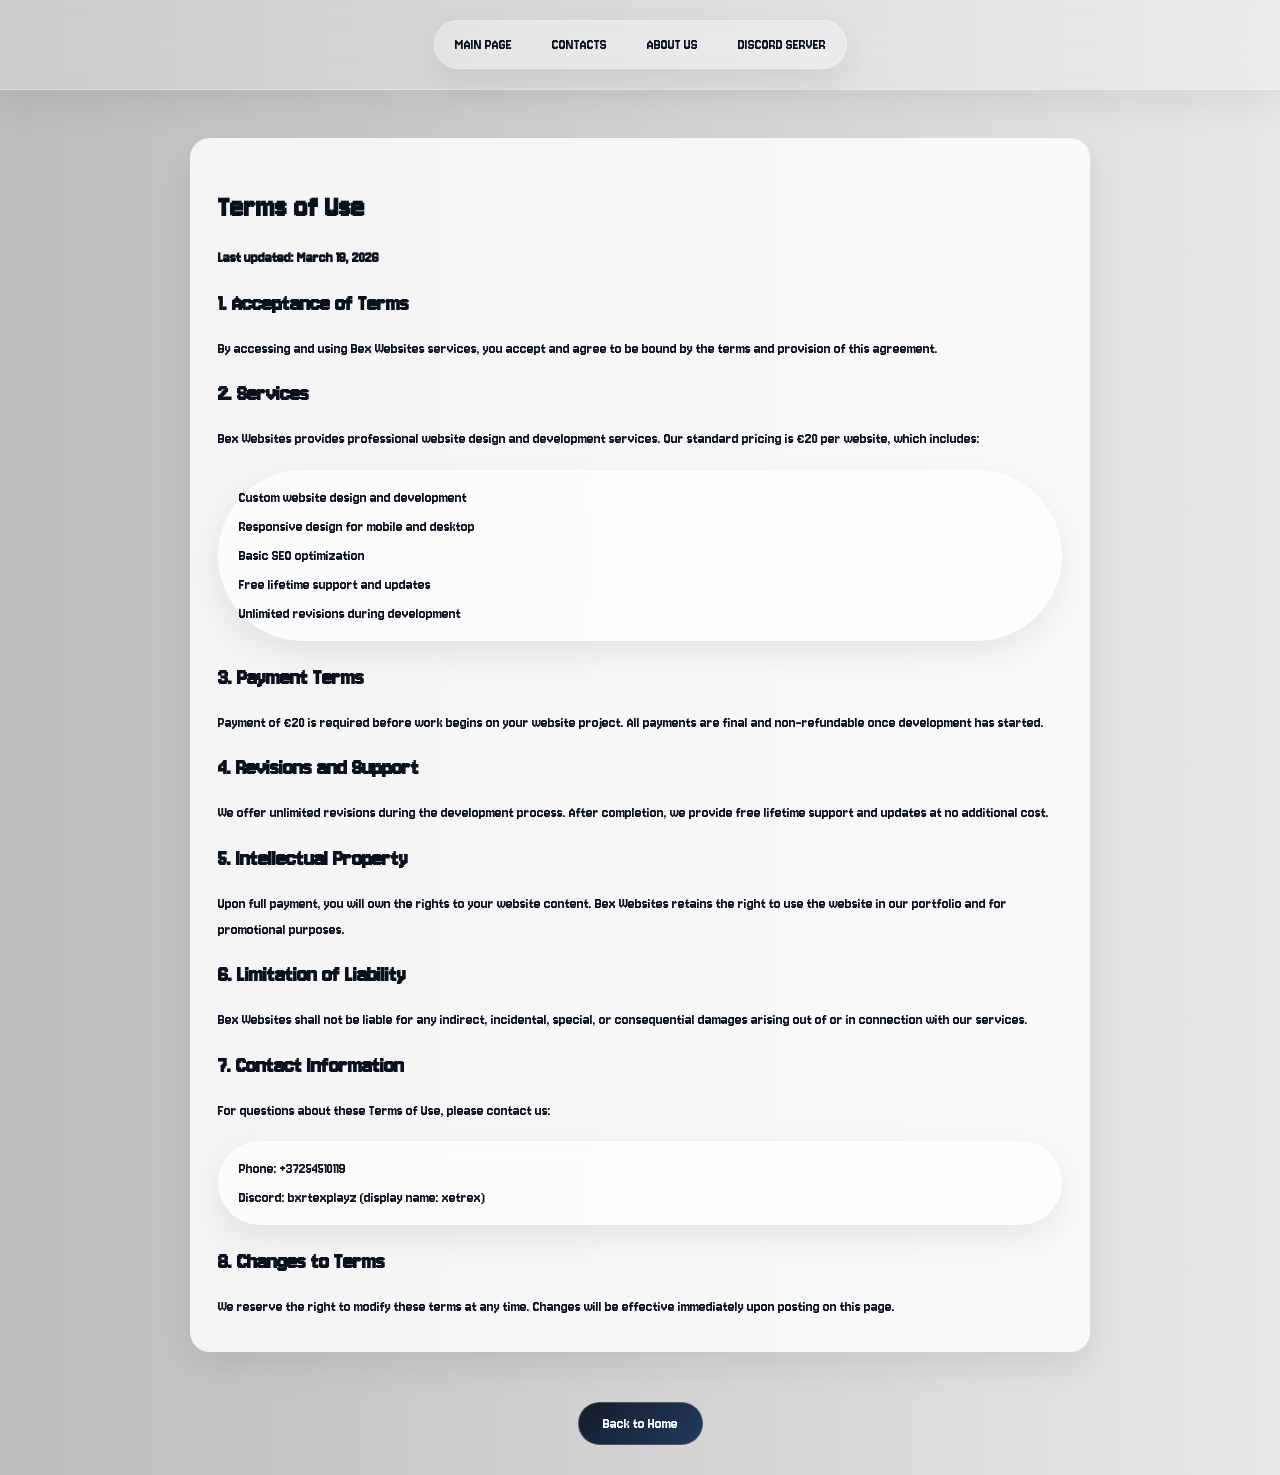
==== terms.html @ 2dda38a7 "Add files via upload" ====
<!DOCTYPE html>
<html lang="en">
<head>
    <meta charset="UTF-8">
    <meta name="viewport" content="width=device-width, initial-scale=1.0">
    <title>Terms of Use - Bex Websites</title>
    <link rel="stylesheet" href="style.css">
    <link rel="preconnect" href="https://fonts.googleapis.com">
    <link rel="preconnect" href="https://fonts.gstatic.com" crossorigin>
    <link href="https://fonts.googleapis.com/css2?family=Jersey+10&display=swap" rel="stylesheet">
</head>
<body class="terms">
    <header>
        <nav>
            <ul>
                <li><a href="index.html">Main Page</a></li>
                <li><a href="index2.html">Contacts</a></li>
                <li><a href="index3.html">About Us</a></li>
                <li><a href="index4.html">Discord Server</a></li>
            </ul>
        </nav>
        <button class="menu-toggle" id="menuToggle">
            <span></span>
            <span></span>
            <span></span>
        </button>
    </header>

    <div class="policy-content">
        <h1>Terms of Use</h1>

        <p><strong>Last updated: March 19, 2026</strong></p>

        <h2>1. Acceptance of Terms</h2>
        <p>By accessing and using Bex Websites services, you accept and agree to be bound by the terms and provision of this agreement.</p>

        <h2>2. Services</h2>
        <p>Bex Websites provides professional website design and development services. Our standard pricing is €20 per website, which includes:</p>
        <ul>
            <li>Custom website design and development</li>
            <li>Responsive design for mobile and desktop</li>
            <li>Basic SEO optimization</li>
            <li>Free lifetime support and updates</li>
            <li>Unlimited revisions during development</li>
        </ul>

        <h2>3. Payment Terms</h2>
        <p>Payment of €20 is required before work begins on your website project. All payments are final and non-refundable once development has started.</p>

        <h2>4. Revisions and Support</h2>
        <p>We offer unlimited revisions during the development process. After completion, we provide free lifetime support and updates at no additional cost.</p>

        <h2>5. Intellectual Property</h2>
        <p>Upon full payment, you will own the rights to your website content. Bex Websites retains the right to use the website in our portfolio and for promotional purposes.</p>

        <h2>6. Limitation of Liability</h2>
        <p>Bex Websites shall not be liable for any indirect, incidental, special, or consequential damages arising out of or in connection with our services.</p>

        <h2>7. Contact Information</h2>
        <p>For questions about these Terms of Use, please contact us:</p>
        <ul>
            <li>Phone: +37254510119</li>
            <li>Discord: bxrtexplayz (display name: xetrex)</li>
        </ul>

        <h2>8. Changes to Terms</h2>
        <p>We reserve the right to modify these terms at any time. Changes will be effective immediately upon posting on this page.</p>
    </div>

    <a href="index.html"><button class="backbtn">Back to Home</button></a>

   
    <script>
        const menuToggle = document.getElementById('menuToggle');
        const nav = document.querySelector('nav');

        menuToggle.addEventListener('click', () => {
            menuToggle.classList.toggle('active');
            nav.classList.toggle('active');
        });

        document.querySelectorAll('nav a').forEach(link => {
            link.addEventListener('click', () => {
                menuToggle.classList.remove('active');
                nav.classList.remove('active');
            });
        });
    </script>
</body>
</html>
---- style.css ----
*{
    margin: 0;
    padding: 0;
    box-sizing: border-box;
}

:root {
    --ink: #09111f;
    --ink-soft: rgba(9, 17, 31, 0.72);
    --card-border: rgba(255, 255, 255, 0.26);
    --card-fill: rgba(255, 255, 255, 0.14);
    --card-shadow: 0 24px 60px rgba(5, 16, 34, 0.22);
    --glow: rgba(130, 224, 255, 0.4);
    --gold: #ffd66b;
    --sky: #8ec5ff;
}

body{
    display: flex;
    flex-direction: column;
    align-items: center;
    width: 100%;
    margin: 0;
    min-height: 100vh;
    overflow-x: hidden;
    font-family: "Jersey 10", sans-serif;
    color: var(--ink);
    position: relative;
}

body.mainpage{
    background:
        radial-gradient(circle at top left, rgba(255, 214, 107, 0.4), transparent 32%),
        radial-gradient(circle at 80% 20%, rgba(142, 197, 255, 0.42), transparent 34%),
        radial-gradient(circle at 50% 100%, rgba(255, 255, 255, 0.3), transparent 38%),
        linear-gradient(130deg, #fff2bc 0%, #d5ecff 46%, #d9fff4 100%);
    background-size: 180% 180%;
    animation: pageFlow 18s ease-in-out infinite;
}

body.contacts{
    background-image: url("BG.svg");
    background-size: cover;
    background-repeat: no-repeat;
    background-position: center;
}

body.aboutus{
    background-image: url("BG.svg");   
    background-size: cover;
    background-repeat: no-repeat;
    background-position: center;
}

body.discordserver{
    background-image: url("BG.svg");
    background-size: cover;
    background-repeat: no-repeat;
    background-position: center;
}

body.privacy{
    background-image: url("BG.svg");
    background-size: cover;
    background-repeat: no-repeat;
    background-position: center;
}

body.terms{
    background-image: url("BG.svg");
    background-size: cover;
    background-repeat: no-repeat;
    background-position: center;
}




header{
    display: flex;
    justify-content: space-between;
    align-items: center;
    width: 100%;
    padding: 20px 40px;
    background: rgba(255, 255, 255, 0.22);
    backdrop-filter: blur(18px);
    border-bottom: 1px solid rgba(255, 255, 255, 0.28);
    position: sticky;
    top: 0;
    z-index: 100;
    box-shadow: 0 12px 40px rgba(8, 16, 34, 0.08);
}

nav {
    display: flex;
    width: 100%;
    justify-content: center;
}

.menu-toggle {
    display: none;
    flex-direction: column;
    cursor: pointer;
    gap: 5px;
    background: none;
    border: none;
    padding: 5px;
}

.menu-toggle span {
    width: 25px;
    height: 3px;
    background-color: var(--ink);
    border-radius: 2px;
    transition: all 0.3s ease;
}

ul {
    display: flex;
    gap: 40px;
    list-style-type: none;
    text-transform: uppercase;
    font-size: 16px;
    font-weight: 400;
    justify-content: center;
    width: auto;
    flex-wrap: wrap;
    border: 1px solid rgba(255, 255, 255, 0.28);
    border-radius: 999px;
    padding: 15px 20px;
    background-color: rgba(255, 255, 255, 0.22);
    backdrop-filter: blur(18px);
    box-shadow: 0 12px 34px rgba(8, 16, 34, 0.08);
    margin: 0 auto;
}

ul li a {
    color: var(--ink);
    text-decoration: none;
    transition: color 0.3s ease, text-shadow 0.3s ease;
    font-size: 16px;
}

ul li a:hover {
    color: #fff;
    text-shadow: 0 0 18px rgba(255, 255, 255, 0.78);
}

.logo{
    margin: 20px 0 20px;
}

.logo img{
    width: 400px;
    height: auto;
    display: block;
    filter: drop-shadow(0 20px 36px rgba(10, 18, 33, 0.18));
}

.maintext{
    background: rgba(255, 255, 255, 0.12);
    border: 1px solid rgba(255, 255, 255, 0.24);
    backdrop-filter: blur(16px);
    display: flex;
    flex-direction: column;
    align-items: center;
    margin: -10px 0 24px;
    padding: 28px;
    text-align: center;
    max-width: 900px;
    border-radius: 28px;
    box-shadow: var(--card-shadow);
}

.intro{
    background-color: transparent;
    font-size: clamp(20px, 1.9vw, 24px);
    line-height: 1.6;
}

.code-snippet {
    width: min(100%, 760px);
    margin: 12px auto 0;
    padding: 18px 20px;
    border: 1px solid rgba(255, 255, 255, 0.28);
    border-radius: 16px;
    background: linear-gradient(160deg, rgba(9, 17, 31, 0.88), rgba(26, 47, 86, 0.72));
    color: #f5f8ff;
    font-family: monospace;
    font-size: 18px;
    line-height: 1.5;
    text-align: left;
    white-space: pre-wrap;
    overflow-x: auto;
    box-shadow: inset 0 1px 0 rgba(255, 255, 255, 0.12), 0 18px 38px rgba(7, 15, 34, 0.2);
}

.value-strip {
    width: 90%;
    max-width: 1000px;
    display: grid;
    grid-template-columns: repeat(3, minmax(0, 1fr));
    gap: 18px;
    margin: 40px 20px 24px;
}

.value-card {
    padding: 24px 20px;
    border: 1px solid var(--card-border);
    border-radius: 20px;
    background: linear-gradient(180deg, rgba(255, 255, 255, 0.26), rgba(255, 255, 255, 0.12));
    backdrop-filter: blur(18px);
    box-shadow: var(--card-shadow);
    text-align: left;
    transition: transform 0.35s ease, box-shadow 0.35s ease, border-color 0.35s ease;
    transform-style: preserve-3d;
}

.value-label {
    display: inline-block;
    margin-bottom: 10px;
    color: var(--ink-soft);
    font-size: 18px;
    letter-spacing: 1px;
    text-transform: uppercase;
}

.value-card h3 {
    color: var(--ink);
    font-size: 30px;
    line-height: 1.1;
    margin: 0;
}

.value-card:hover {
    border-color: rgba(255, 255, 255, 0.42);
    box-shadow: 0 26px 56px rgba(5, 16, 34, 0.18), 0 0 28px rgba(130, 224, 255, 0.18);
}

.float-card {
    animation: cardFloat 5.8s ease-in-out infinite;
}

.float-card-one {
    animation-delay: 0s;
}

.float-card-two {
    animation-delay: 0.9s;
}

.float-card-three {
    animation-delay: 1.8s;
}
.triangle{
    
    position: relative;
    bottom: 240px;
    right: 100px;
    z-index: -10;
}


.car{
    width: 20px;
    height: 20px;
    position: relative;
    bottom: 600px;
    right: 130px;
    z-index: 10;
}
.animbutton{
    background: linear-gradient(135deg, rgba(9, 17, 31, 0.94), rgba(18, 44, 86, 0.92));
    color: var(--gold);
    padding: 22px 54px;
    font-size: 30px;
    text-transform: capitalize;
    border: 1px solid rgba(255, 255, 255, 0.18);
    border-radius: 999px;
    cursor: pointer;
    margin: 20px 0;
    animation: pulseGlow 2.8s ease-in-out infinite;
    font-family: "Jersey 10", sans-serif;
    font-weight: 400;
    font-style: normal;
    transition: transform 0.3s ease, box-shadow 0.3s ease, border-color 0.3s ease;
    box-shadow: 0 18px 36px rgba(8, 16, 34, 0.22), 0 0 0 0 rgba(130, 224, 255, 0.24);
    position: relative;
    overflow: hidden;
}

.animbutton:hover {
    transform: translateY(-4px) scale(1.03);
    border-color: rgba(255, 255, 255, 0.34);
    box-shadow: 0 22px 44px rgba(8, 16, 34, 0.24), 0 0 30px rgba(130, 224, 255, 0.3);
}

.animbutton:active {
    transform: scale(0.98);
}

.sale-banner {
    width: 90%;
    max-width: 1000px;
    margin: 36px 20px 40px;
    padding: 30px 24px;
    border: 1px solid rgba(255, 255, 255, 0.26);
    border-radius: 24px;
    background:
        radial-gradient(circle at top, rgba(255, 214, 107, 0.22), transparent 44%),
        linear-gradient(135deg, rgba(7, 16, 33, 0.92), rgba(30, 58, 102, 0.74));
    backdrop-filter: blur(18px);
    box-shadow: 0 24px 54px rgba(7, 15, 34, 0.28);
    text-align: center;
    transform-style: preserve-3d;
}

.sale-kicker {
    color: #fff;
    font-size: 20px;
    letter-spacing: 2px;
    text-transform: uppercase;
    margin-bottom: 8px;
}

.sale-title {
    color: #ffffff;
    font-size: 42px;
    line-height: 1.1;
    margin: 0 0 12px;
}

.sale-copy {
    color: #fff;
    font-size: 22px;
    margin: 0 0 24px;
}

.countdown {
    display: grid;
    grid-template-columns: repeat(4, minmax(120px, 1fr));
    gap: 16px;
}

.countdown-unit {
    padding: 18px 14px;
    border: 1px solid rgba(255, 255, 255, 0.2);
    border-radius: 18px;
    background: rgba(255, 255, 255, 0.08);
    backdrop-filter: blur(14px);
    transition: transform 0.3s ease, border-color 0.3s ease, background-color 0.3s ease;
}

.countdown-value {
    display: block;
    color: #ffffff;
    font-size: 48px;
    line-height: 1;
}

.countdown-label {
    display: block;
    margin-top: 8px;
    color: #fff;
    font-size: 18px;
    text-transform: uppercase;
    letter-spacing: 1px;
}

.sale-status {
    color: #fff;
    font-size: 22px;
    margin: 22px 0 0;
}

.mainarea {
    display: flex;
    flex-direction: column;
    align-items: center;
    width: 100%;
    padding: 0 20px;
    gap: 8px;
    position: relative;
    z-index: 1;
}

.picture1{
    height: 100px;
    width: 100px;
}


.carousel{
    height: 100px; ;
    width: 100px; ;
    position: relative;
}
.carousel > ul {
    margin:0px;
    padding:0px;
    list-style: none;
}

.slide{
    position: absolute;
    inset: 0;
    opacity: 0;
    transition: 200ms opacity ease-in-out;
    transition-delay: 200ms;
}

.slide > img{
    display: block;
    width: 100%;
    height: 100%;
    object-fit: cover;
    object-position: center;

}


.slide.active{
    opacity: 1;
    z-index: 1;
    transition-delay: 0ms;
}

.carousel-button{
    position: absolute;
    z-index: 2;
    background: none;
    border: none;
    font-size: 30px;
    top: 50%;
    transform: translateY(-50%);
    color: rgba(255, 255, 255, .5);
    cursor: pointer;
    border-radius: 20px;
    background-color: rgba(0, 0, 0, .1);
}

.carousel-button:hover
.carousel-button:focus{
    color: #FFFFFF;
    background-color: rgba(0, 0, 0, .3);
}

.carousel-button.prev{
    left: 150px;
}

.carousel-button.next{
    right: 50px;
}

a{
    text-decoration: none;
}

.main{
    display: grid;
    grid-template-columns: 1fr 1fr;
    align-items: center;
    margin: 100px auto 0;
    max-width: 800;
    overflow: hidden;
}

main >*{
    grid-row: 1/2;
}

.mainvideo{
    position: relative;
    height: auto;
    width: 90%;
    max-width: 1000px;
    aspect-ratio: 16 / 9;
    margin: 40px 20px;
    border-radius: 8px;
    box-shadow: 0 4px 12px rgba(0,0,0,0.1);
}

.secondintro{
    background-color: rgba(255, 255, 255, 0.95);
    display: flex;
    flex-direction: column;
    align-items: center;
    padding: 40px 20px;
    margin: 48px 20px 20px;
    text-align: center;
    max-width: 900px;
    width: min(92%, 900px);
    border-radius: 8px;
    box-shadow: 0 2px 8px rgba(0,0,0,0.05);
}

.policy-content {
    width: min(92%, 900px);
    margin: 48px 20px 20px;
    padding: 32px 28px;
    border-radius: 20px;
    background: rgba(255, 255, 255, 0.82);
    box-shadow: 0 14px 34px rgba(0, 0, 0, 0.08);
}

.policy-content ul {
    width: 100%;
    justify-content: flex-start;
    align-items: flex-start;
    flex-direction: column;
    gap: 12px;
    margin: 18px 0 24px;
    padding: 18px 20px;
    text-transform: none;
    background: rgba(255, 255, 255, 0.7);
}

.policy-content li,
.policy-content p,
.policy-content h1,
.policy-content h2 {
    text-align: left;
}

.secondintro h1 {
    font-size: 28px;
    margin-bottom: 20px;
    color: #000;
}

.secondintro p {
    font-size: 16px;
    line-height: 1.8;
    color: #000;
}

.backbtn{
    background: linear-gradient(135deg, rgba(9, 17, 31, 0.94), rgba(18, 44, 86, 0.92));
    color: #ffffff;
    padding: 12px 24px;
    font-size: 16px;
    border: 1px solid rgba(255, 255, 255, 0.2);
    border-radius: 999px;
    cursor: pointer;
    margin: 30px 0;
    font-family: "Jersey 10", sans-serif;
    font-weight: 400;
    font-style: normal;
    transition: transform 0.3s ease, box-shadow 0.3s ease;
}

.backbtn:hover {
    transform: translateY(-2px);
    box-shadow: 0 14px 28px rgba(8, 16, 34, 0.2), 0 0 22px rgba(130, 224, 255, 0.22);
}

.backbtn:active {
    transform: translateY(0);
}

/* Footer */
.myfooter {
    width: 100%;
    text-align: center;
    padding: 50px 20px;
    background-color: transparent;
    margin-top: 24px;
    position: relative;
    z-index: 1;
}

.footer-social {
    display: flex;
    justify-content: center;
    gap: 50px;
    margin-bottom: 20px;
}

.footer-social a {
    font-size: 28px;
    color: #000;
    text-decoration: none;
    transition: color 0.3s ease;
    width: 50px;
    height: 50px;
    display: flex;
    align-items: center;
    justify-content: center;
    background-color: rgba(255, 255, 255, 0.12);
    border-radius: 50%;
    border: 2px solid transparent;
    transition: all 0.3s ease;
}

.footer-social a:hover {
    color: #ffffff;
    background-color: rgba(0, 0, 0, 0.8);
    border-color: #ffffff;
    transform: translateY(-2px);
}

.footer-links {
    display: flex;
    justify-content: center;
    gap: 20px;
    margin-bottom: 30px;
    flex-wrap: wrap;
}

.footer-links a {
    color: #000;
    text-decoration: none;
    font-size: 14px;
    text-transform: uppercase;
    letter-spacing: 1px;
    transition: color 0.3s ease;
}

.footer-links a:hover {
    color: #ffffff;
}

.footer-links span {
    color: #000;
}

.footer-copyright {
    border: 2px solid #000;
    border-radius: 4px;
    padding: 15px 20px;
    display: inline-block;
    margin-top: 20px;
}

.footer-copyright p {
    color: #000;
    font-size: 14px;
    margin: 0;
    text-transform: uppercase;
    letter-spacing: 1px;
    font-weight: 500;
}

/* Hide copyright on all pages except main page */
body:not(.mainpage) .myfooter{
    display: none;
}

h1, h2 {
    color: var(--ink);
    margin: 20px 0;
}

p {
    color: var(--ink);
    font-size: 16px;
    line-height: 1.6;
}

.ambient,
.grid-glow {
    position: fixed;
    pointer-events: none;
    z-index: 0;
}

.ambient {
    width: 28rem;
    height: 28rem;
    border-radius: 50%;
    filter: blur(22px);
    opacity: 0.75;
    animation: floatBlob 16s ease-in-out infinite;
}

.ambient-one {
    top: 5rem;
    left: -8rem;
    background: radial-gradient(circle, rgba(255, 214, 107, 0.48), transparent 66%);
}

.ambient-two {
    right: -8rem;
    bottom: 2rem;
    background: radial-gradient(circle, rgba(130, 224, 255, 0.48), transparent 66%);
    animation-delay: -6s;
}

.grid-glow {
    inset: 0;
    background:
        linear-gradient(rgba(255, 255, 255, 0.12) 1px, transparent 1px),
        linear-gradient(90deg, rgba(255, 255, 255, 0.12) 1px, transparent 1px);
    background-size: 48px 48px;
    mask-image: linear-gradient(to bottom, rgba(0, 0, 0, 0.28), transparent 84%);
    opacity: 0.24;
}

.floating-logo {
    animation: logoFloat 5s ease-in-out infinite;
}

.reveal-up {
    opacity: 0;
    transform: translateY(28px);
    transition: opacity 0.7s ease, transform 0.7s ease;
}

.reveal-up.is-visible {
    opacity: 1;
    transform: translateY(0);
}

.tilt-card {
    will-change: transform;
}

@keyframes pageFlow {
    0% {
        background-position: 0% 40%;
    }

    50% {
        background-position: 100% 60%;
    }

    100% {
        background-position: 0% 40%;
    }
}

@keyframes floatBlob {
    0%,
    100% {
        transform: translate3d(0, 0, 0) scale(1);
    }

    50% {
        transform: translate3d(32px, -26px, 0) scale(1.08);
    }
}

@keyframes logoFloat {
    0%,
    100% {
        transform: translateY(0);
    }

    50% {
        transform: translateY(-10px);
    }
}

@keyframes cardFloat {
    0%,
    100% {
        transform: translate3d(0, 0, 0);
    }

    50% {
        transform: translate3d(0, -12px, 0);
    }
}

@keyframes pulseGlow {
    0%,
    100% {
        box-shadow: 0 18px 36px rgba(8, 16, 34, 0.22), 0 0 0 0 rgba(130, 224, 255, 0.16);
    }

    50% {
        box-shadow: 0 20px 42px rgba(8, 16, 34, 0.26), 0 0 0 10px rgba(130, 224, 255, 0);
    }
}

/* ==================== MOBILE RESPONSIVE DESIGN ==================== */

@media (max-width: 1024px) {
    header {
        padding: 15px 30px;
    }

    ul {
        gap: 30px;
        font-size: 15px;
        border-radius: 28px;
    }

    .logo img {
        width: 300px;
    }
}

@media (max-width: 768px) {
    header {
        padding: 14px 18px;
    }

    .menu-toggle {
        display: flex;
        z-index: 101;
    }

    nav {
        position: fixed;
        top: 72px;
        left: 12px;
        right: 12px;
        width: auto;
        background-color: rgba(255, 255, 255, 0.84);
        border: 1px solid rgba(255, 255, 255, 0.36);
        border-radius: 20px;
        box-shadow: 0 20px 36px rgba(0, 0, 0, 0.16);
        backdrop-filter: blur(18px);
        max-height: 0;
        overflow: hidden;
        transition: max-height 0.3s ease;
        z-index: 99;
    }

    nav.active {
        max-height: 400px;
    }

    ul {
        flex-direction: column;
        gap: 0;
        padding: 8px 0;
        width: 100%;
        position: relative;
        top: 0;
        border: none;
        border-radius: 0;
        background: transparent;
    }

    ul li {
        padding: 12px 20px;
        border-bottom: 1px solid #eee;
    }

    ul li a {
        font-size: 15px;
        display: block;
    }

    .menu-toggle.active span:nth-child(1) {
        transform: rotate(45deg) translate(8px, 8px);
    }

    .menu-toggle.active span:nth-child(2) {
        opacity: 0;
    }

    .menu-toggle.active span:nth-child(3) {
        transform: rotate(-45deg) translate(7px, -7px);
    }

    .logo img {
        width: min(62vw, 240px);
    }

    .logo {
        margin: 28px 0 10px;
    }

    .animbutton {
        font-size: 20px;
        padding: 12px 30px;
        width: 100%;
        max-width: 300px;
    }

    .sale-banner {
        width: 95%;
        margin: 28px 0 25px;
        padding: 24px 18px;
    }

    .sale-title {
        font-size: 34px;
    }

    .sale-copy,
    .sale-status {
        font-size: 20px;
    }

    .countdown {
        grid-template-columns: repeat(2, minmax(0, 1fr));
    }

    .maintext {
        padding: 20px 15px;
        margin: 0;
        border-radius: 22px;
    }

    .value-strip {
        width: 95%;
        grid-template-columns: 1fr;
        margin: 28px 0 16px;
    }

    .value-card {
        padding: 20px 18px;
        transform: none !important;
        animation: none;
    }

    .value-card h3 {
        font-size: 24px;
    }

    .intro {
        font-size: 20px;
        line-height: 1.45;
    }

    .code-snippet {
        font-size: 16px;
        padding: 16px 18px;
    }

    h1, h2 {
        font-size: 22px;
    }

    .mainvideo {
        width: 95%;
        margin: 25px 0;
        box-shadow: 0 2px 8px rgba(0,0,0,0.1);
    }

    .backbtn {
        font-size: 15px;
        padding: 10px 22px;
        width: 100%;
        max-width: 300px;
    }

    .secondintro {
        padding: 25px 15px;
        margin: 32px 15px 15px;
    }

    .secondintro h1 {
        font-size: 22px;
        margin-bottom: 15px;
    }

    .secondintro p {
        font-size: 15px;
        line-height: 1.6;
    }

    p {
        font-size: 15px;
        padding: 10px;
    }

    .carousel-button {
        font-size: 24px;
    }

    .carousel-button.prev {
        left: 50px;
    }

    .carousel-button.next {
        right: 50px;
    }

    .footer-social {
        gap: 20px;
        margin-bottom: 30px;
        flex-wrap: wrap;
    }

    .footer-social a {
        font-size: 24px;
    }

    .footer-links {
        gap: 15px;
        font-size: 12px;
    }

    .footer-copyright {
        padding: 12px 15px;
        margin-top: 15px;
    }

    .footer-copyright p {
        font-size: 12px;
    }

    .policy-content {
        width: calc(100% - 30px);
        margin: 32px 15px 20px;
        padding: 24px 18px;
    }

    .ambient {
        width: 18rem;
        height: 18rem;
        opacity: 0.6;
    }
}

@media (max-width: 480px) {
    header {
        padding: 12px 15px;
    }

    nav {
        top: 64px;
    }

    nav.active {
        max-height: 350px;
    }

    ul li {
        padding: 10px 15px;
    }

    ul li a {
        font-size: 13px;
    }

    .logo img {
        width: min(68vw, 210px);
    }

    .animbutton {
        font-size: 18px;
        padding: 10px 25px;
    }

    .sale-banner {
        width: 96%;
        margin: 24px 0 20px;
        padding: 20px 14px;
        border-radius: 18px;
    }

    .sale-kicker {
        font-size: 16px;
    }

    .sale-title {
        font-size: 28px;
    }

    .sale-copy,
    .sale-status {
        font-size: 17px;
    }

    .countdown {
        grid-template-columns: 1fr 1fr;
        gap: 10px;
    }

    .countdown-unit {
        padding: 14px 10px;
    }

    .countdown-value {
        font-size: 36px;
    }

    .countdown-label {
        font-size: 15px;
    }

    .maintext {
        padding: 15px 12px;
    }

    .value-strip {
        width: 96%;
        gap: 12px;
        margin: 24px 0 12px;
    }

    .value-card {
        padding: 18px 15px;
        border-radius: 16px;
    }

    .value-label {
        font-size: 15px;
    }

    .value-card h3 {
        font-size: 21px;
    }

    .intro {
        font-size: 18px;
    }

    .code-snippet {
        font-size: 14px;
        padding: 14px 15px;
    }

    h1, h2 {
        font-size: 18px;
        padding: 10px;
    }

    .backbtn {
        font-size: 13px;
        padding: 9px 18px;
    }

    .mainvideo {
        width: 96%;
        margin: 20px 0;
    }

    .secondintro {
        padding: 20px 12px;
    }

    .footer-links span {
        display: none;
    }

    .policy-content {
        width: calc(100% - 24px);
        margin: 28px 12px 18px;
        padding: 20px 14px;
    }

    .grid-glow {
        background-size: 34px 34px;
    }

    .secondintro h1 {
        font-size: 18px;
        margin-bottom: 12px;
    }

    .secondintro p {
        font-size: 13px;
    }

    p {
        font-size: 13px;
        padding: 8px;
    }

    .carousel-button {
        font-size: 18px;
    }

    .carousel-button.prev {
        left: 10px;
    }

    .carousel-button.next {
        right: 10px;
    }
}

@media (max-width: 320px) {
    .logo img {
        width: 120px;
    }

    h1, h2 {
        font-size: 16px;
    }

    .animbutton {
        font-size: 16px;
        padding: 8px 16px;
    }

    .sale-title {
        font-size: 22px;
    }

    .countdown {
        grid-template-columns: 1fr;
    }

    .countdown-value {
        font-size: 30px;
    }

    .backbtn {
        font-size: 12px;
        padding: 8px 14px;
    }

    ul li a {
        font-size: 12px;
    }

    p {
        font-size: 12px;
    }
}
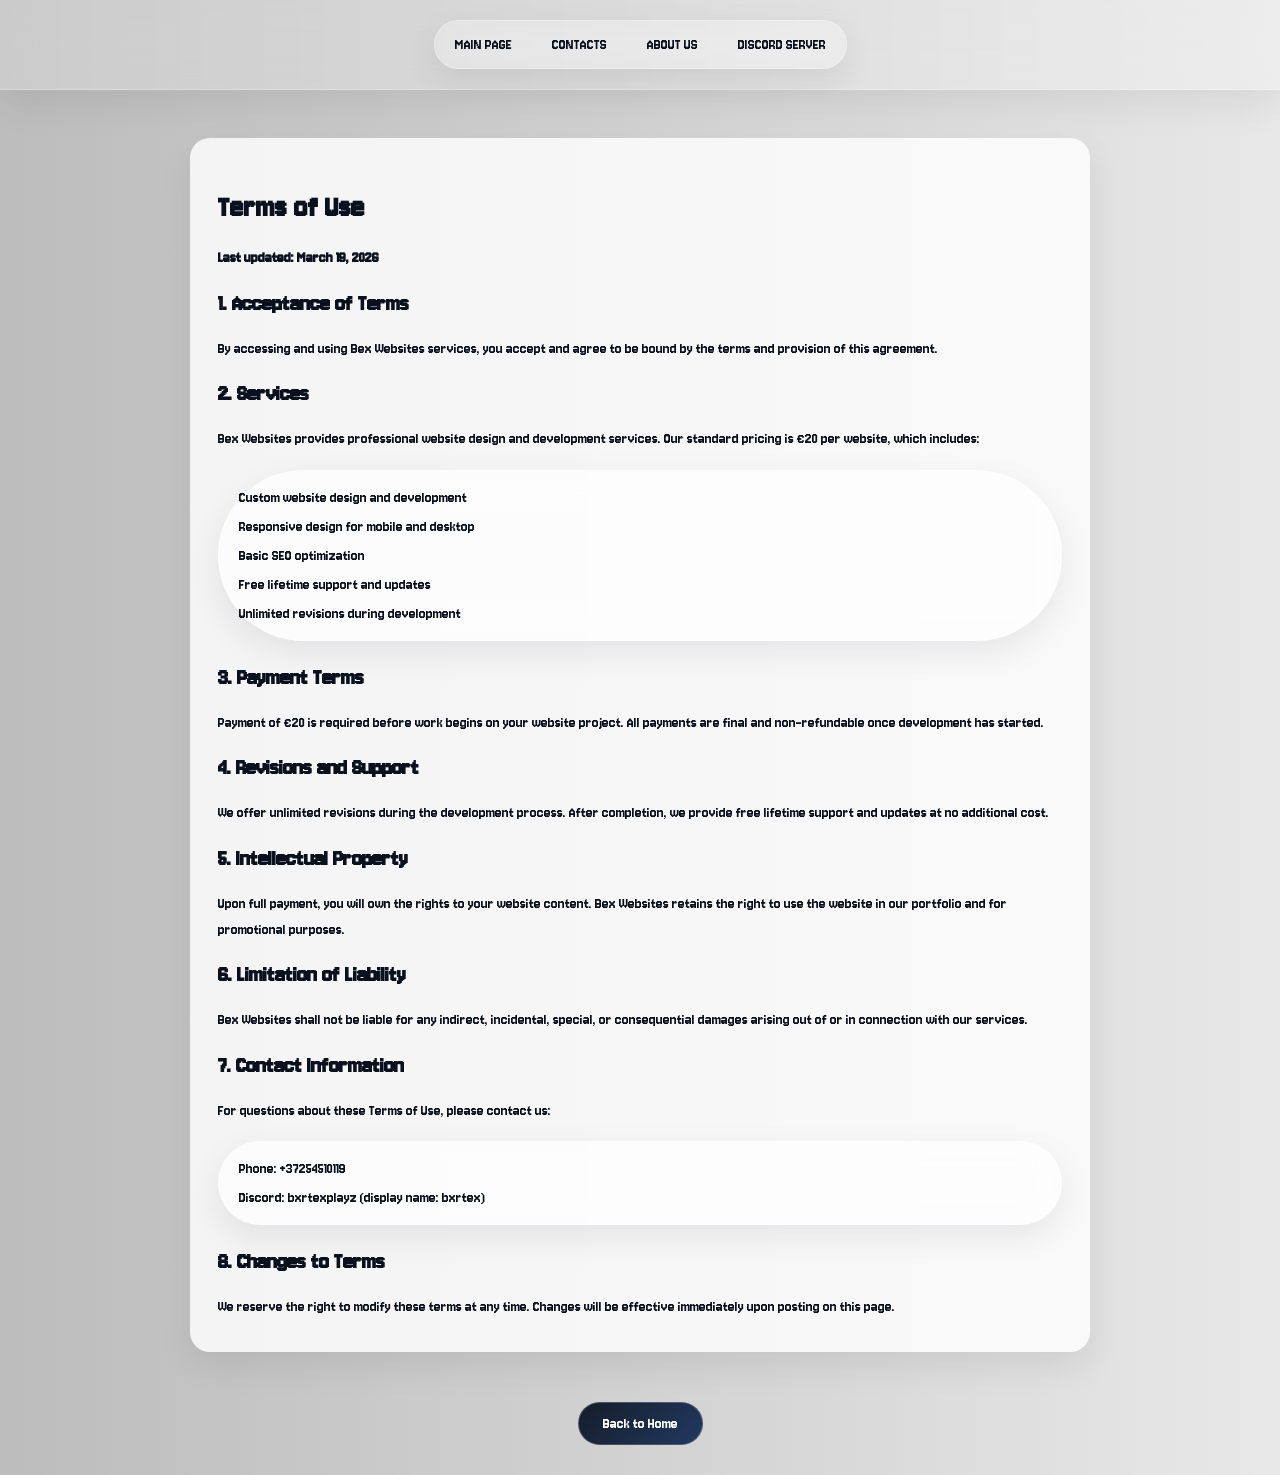
==== commit 6eb60372: "Update terms.html" ====
--- a/terms.html
+++ b/terms.html
@@ -60,7 +60,7 @@
         <p>For questions about these Terms of Use, please contact us:</p>
         <ul>
             <li>Phone: +37254510119</li>
-            <li>Discord: bxrtexplayz (display name: xetrex)</li>
+            <li>Discord: bxrtexplayz (display name: bxrtex)</li>
         </ul>
 
         <h2>8. Changes to Terms</h2>
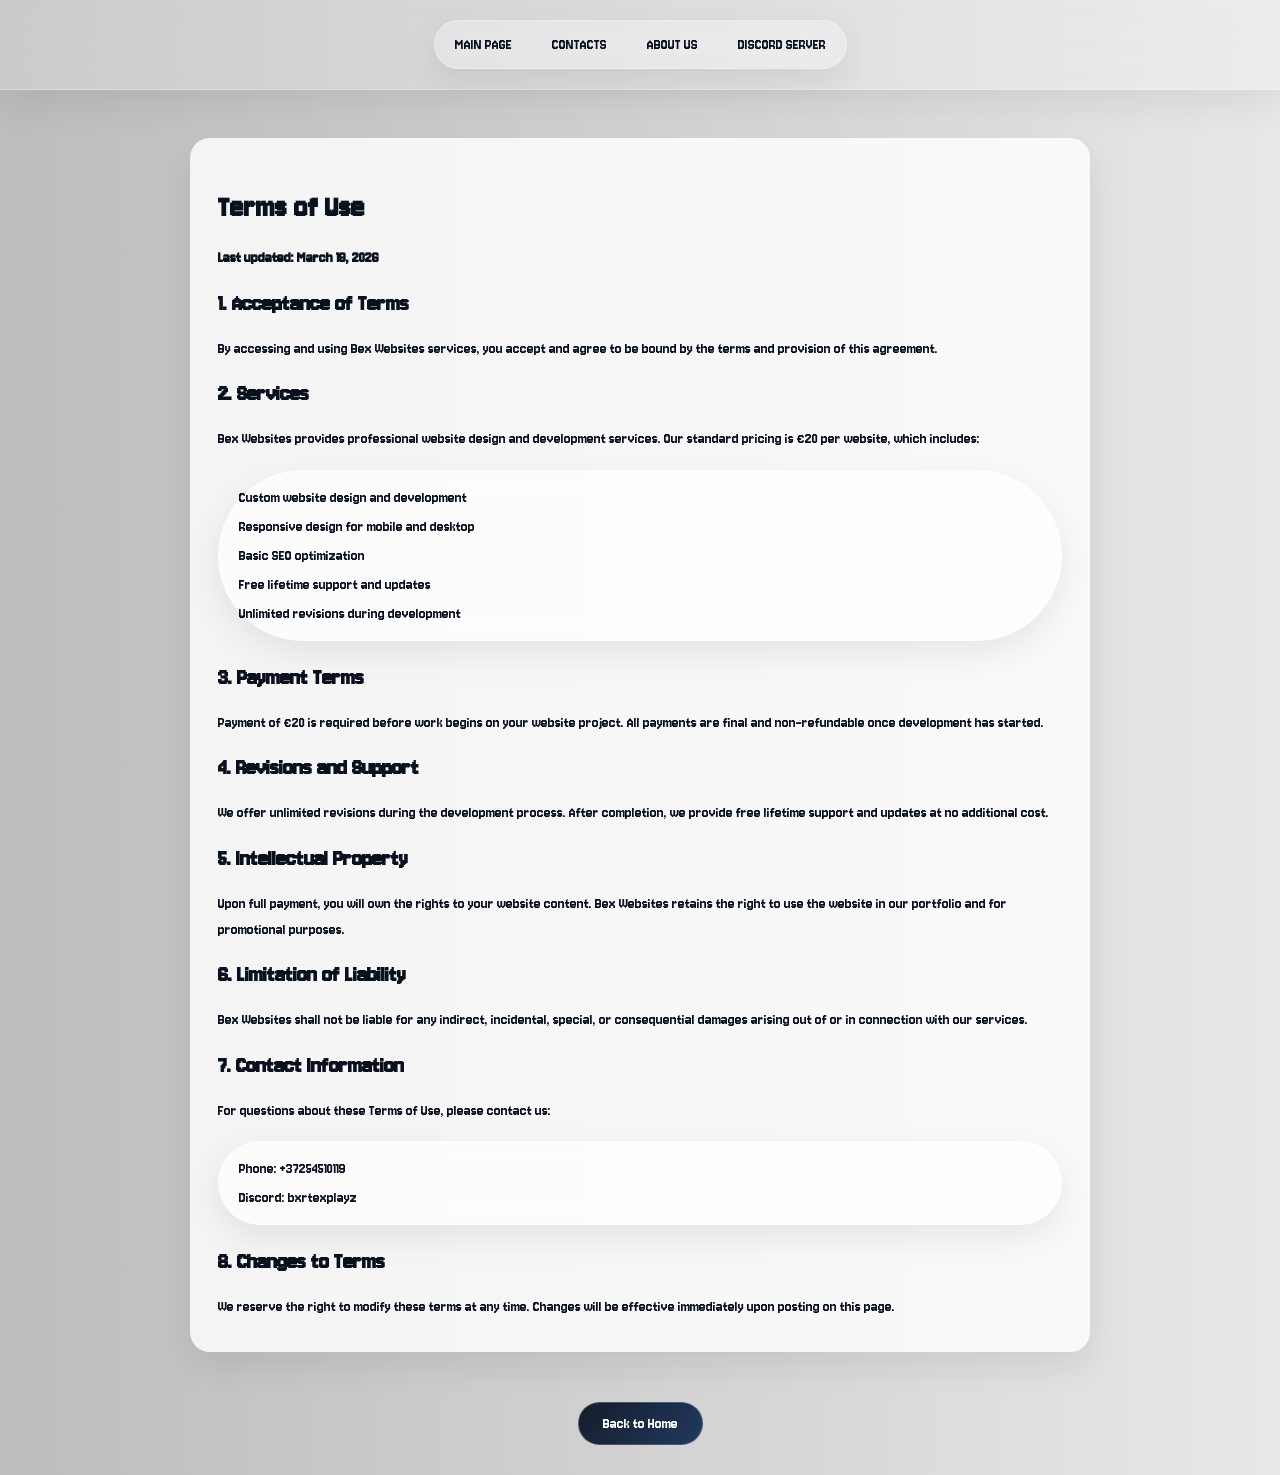
==== commit e495de5a: "Update terms.html" ====
--- a/terms.html
+++ b/terms.html
@@ -60,7 +60,7 @@
         <p>For questions about these Terms of Use, please contact us:</p>
         <ul>
             <li>Phone: +37254510119</li>
-            <li>Discord: bxrtexplayz (display name: bxrtex)</li>
+            <li>Discord: bxrtexplayz </li>
         </ul>
 
         <h2>8. Changes to Terms</h2>
